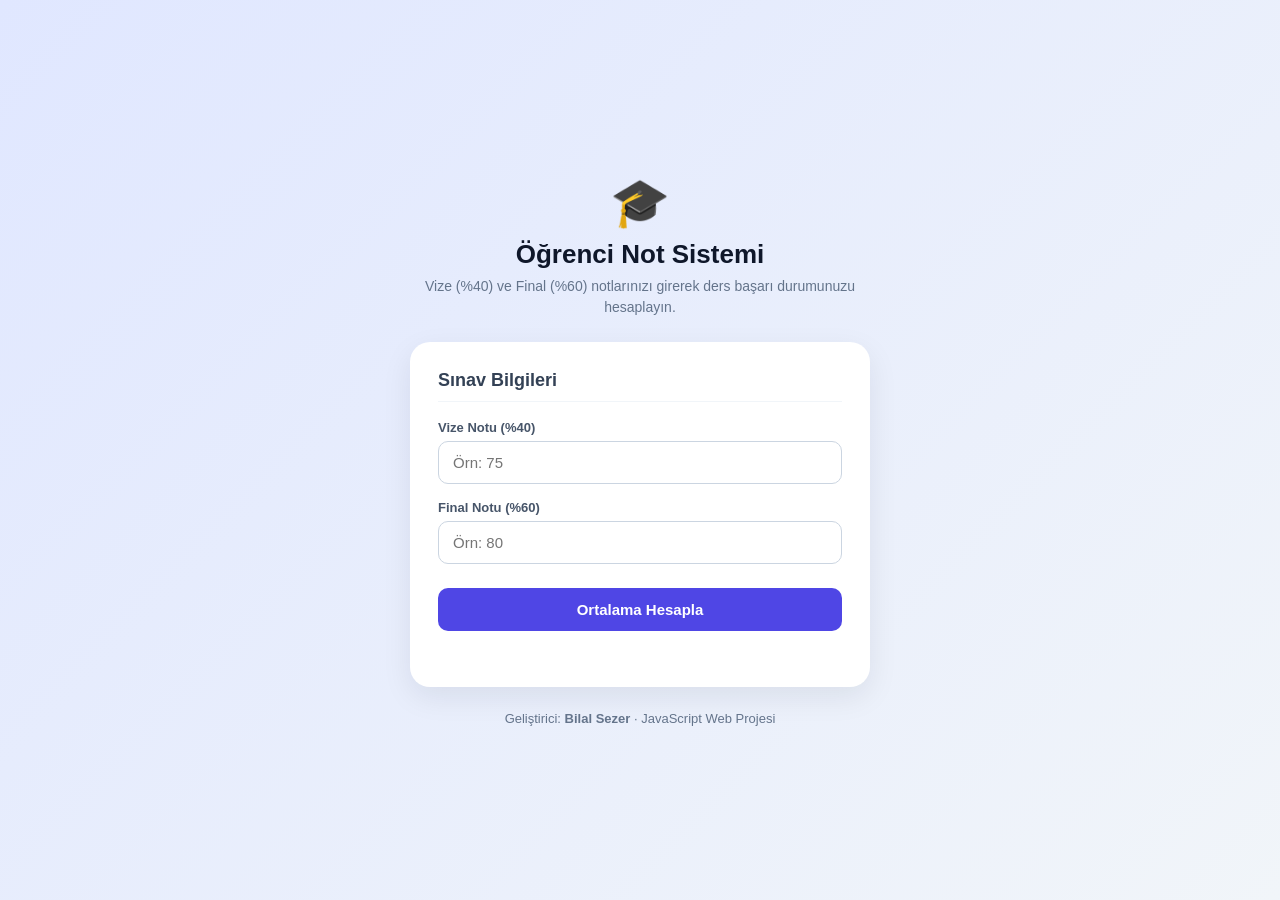
==== 13-ogrenci-not-sistemi/index.html @ 493d5e6f "JavaScript temel alistirmalari ve interaktif web uygulamalari" ====
<!DOCTYPE html>
<html lang="tr">
<head>
    <meta charset="UTF-8">
    <meta name="viewport" content="width=device-width, initial-scale=1.0">
    <title>Öğrenci Not Hesaplama Sistemi</title>
    <link rel="stylesheet" href="style.css">
    <script src="script.js" defer></script>
</head>
<body>
    <main class="container">
        <header>
            <div class="logo">🎓</div>
            <h1>Öğrenci Not Sistemi</h1>
            <p>Vize (%40) ve Final (%60) notlarınızı girerek ders başarı durumunuzu hesaplayın.</p>
        </header>

        <section class="card">
            <h2>Sınav Bilgileri</h2>

            <div class="form-group">
                <label for="vize">Vize Notu (%40)</label>
                <input id="vize" type="number" min="0" max="100" placeholder="Örn: 75">
            </div>

            <div class="form-group">
                <label for="final">Final Notu (%60)</label>
                <input id="final" type="number" min="0" max="100" placeholder="Örn: 80">
            </div>

            <button id="hesapla" type="button">Ortalama Hesapla</button>

            <p id="hata" class="error-msg" role="alert"></p>

            <div id="sonuc" class="result" aria-live="polite" hidden>
                <p class="result-title">Ders Not Ortalaması</p>
                <div id="ortalama" class="score">0.00</div>
                <div id="harfNotu" class="letter-grade">-</div>
                <h3 id="durum" class="status"></h3>
                <p id="detay" class="detail"></p>
            </div>
        </section>

        <footer>
            Geliştirici: <strong>Bilal Sezer</strong> · JavaScript Web Projesi
        </footer>
    </main>
</body>
</html>
---- 13-ogrenci-not-sistemi/style.css ----
* {
    box-sizing: border-box;
    margin: 0;
    padding: 0;
}

body {
    min-height: 100vh;
    font-family: -apple-system, BlinkMacSystemFont, "Segoe UI", Roboto, "Helvetica Neue", Arial, sans-serif;
    background: linear-gradient(135deg, #e0e7ff 0%, #f1f5f9 100%);
    color: #1e293b;
    display: flex;
    justify-content: center;
    align-items: center;
    padding: 24px;
}

.container {
    width: 100%;
    max-width: 460px;
}

header {
    text-align: center;
    margin-bottom: 24px;
}

.logo {
    font-size: 48px;
    margin-bottom: 8px;
}

h1 {
    font-size: 26px;
    color: #0f172a;
    font-weight: 700;
    margin-bottom: 6px;
}

header p {
    color: #64748b;
    font-size: 14px;
    line-height: 1.5;
}

.card {
    background: #ffffff;
    border-radius: 20px;
    padding: 28px;
    box-shadow: 0 10px 30px rgba(15, 23, 42, 0.08);
}

.card h2 {
    font-size: 18px;
    color: #334155;
    margin-bottom: 18px;
    border-bottom: 1px solid #f1f5f9;
    padding-bottom: 10px;
}

.form-group {
    margin-bottom: 16px;
}

label {
    display: block;
    font-size: 13px;
    font-weight: 600;
    color: #475569;
    margin-bottom: 6px;
}

input {
    width: 100%;
    padding: 12px 14px;
    border: 1.5px solid #cbd5e1;
    border-radius: 10px;
    font-size: 15px;
    color: #0f172a;
    transition: all 0.2s ease;
    outline: none;
}

input:focus {
    border-color: #4f46e5;
    box-shadow: 0 0 0 3px rgba(79, 70, 229, 0.15);
}

button {
    width: 100%;
    padding: 13px;
    background: #4f46e5;
    color: #ffffff;
    border: none;
    border-radius: 10px;
    font-size: 15px;
    font-weight: 600;
    cursor: pointer;
    margin-top: 8px;
    transition: background 0.2s ease, transform 0.1s ease;
}

button:hover {
    background: #4338ca;
}

button:active {
    transform: scale(0.99);
}

.error-msg {
    color: #dc2626;
    font-size: 13px;
    margin-top: 10px;
    text-align: center;
    min-height: 18px;
}

.result {
    margin-top: 20px;
    padding: 20px;
    background: #f8fafc;
    border-radius: 14px;
    text-align: center;
    border: 1px solid #e2e8f0;
}

.result-title {
    font-size: 13px;
    color: #64748b;
    font-weight: 500;
    text-transform: uppercase;
    letter-spacing: 0.5px;
}

.score {
    font-size: 40px;
    font-weight: 800;
    color: #4f46e5;
    margin: 4px 0;
}

.letter-grade {
    display: inline-block;
    padding: 4px 14px;
    border-radius: 20px;
    font-weight: 700;
    font-size: 14px;
    background: #e0e7ff;
    color: #4338ca;
    margin-bottom: 10px;
}

.status {
    font-size: 18px;
    font-weight: 700;
    margin-bottom: 4px;
}

.status.pass {
    color: #16a34a;
}

.status.fail {
    color: #dc2626;
}

.detail {
    font-size: 13px;
    color: #64748b;
}

footer {
    text-align: center;
    margin-top: 24px;
    font-size: 13px;
    color: #64748b;
}
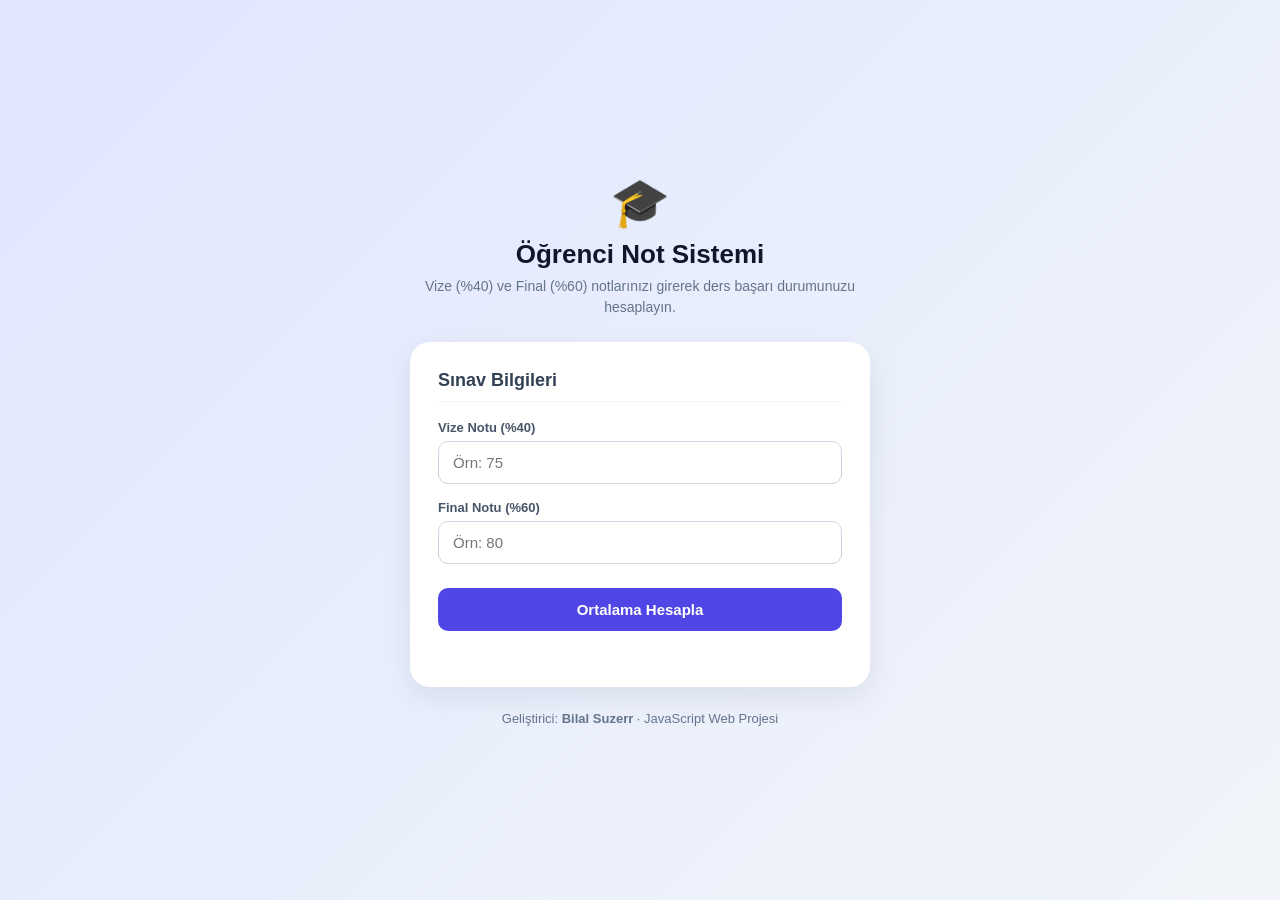
==== commit 24627bb8: "Not sistemi" ====
--- a/13-ogrenci-not-sistemi/index.html
+++ b/13-ogrenci-not-sistemi/index.html
@@ -3,7 +3,7 @@
 <head>
     <meta charset="UTF-8">
     <meta name="viewport" content="width=device-width, initial-scale=1.0">
-    <title>Öğrenci Not Hesaplama Sistemi</title>
+    <title>Öğrenci Not Sistemi</title>
     <link rel="stylesheet" href="style.css">
     <script src="script.js" defer></script>
 </head>
@@ -42,7 +42,7 @@
         </section>
 
         <footer>
-            Geliştirici: <strong>Bilal Sezer</strong> · JavaScript Web Projesi
+            Geliştirici: <strong>Bilal Suzerr</strong> · JavaScript Web Projesi
         </footer>
     </main>
 </body>
